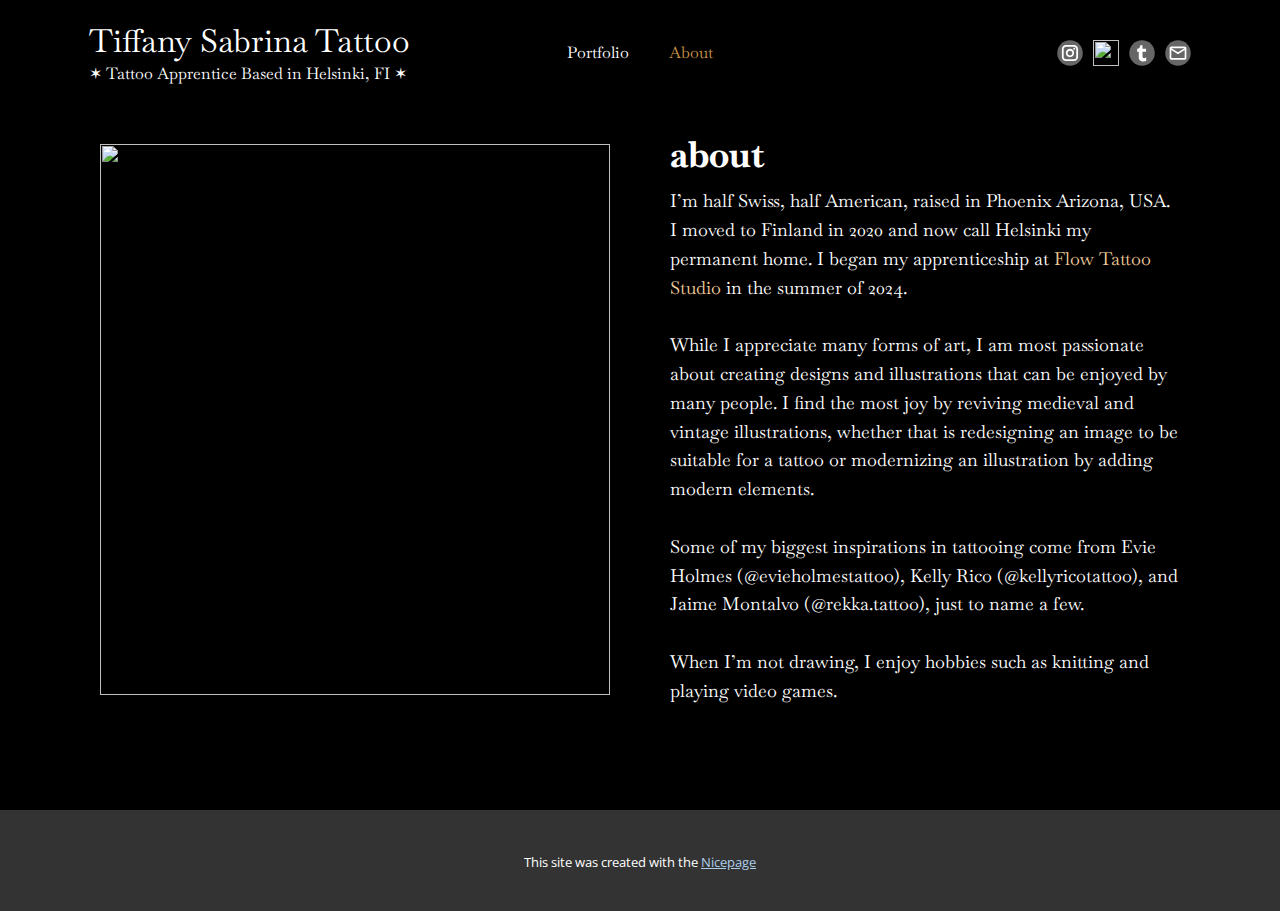
==== About.html @ 3d60800a "Add files via upload" ====
<!DOCTYPE html>
<html style="font-size: 16px;" lang="en"><head>
    <meta name="viewport" content="width=device-width, initial-scale=1.0">
    <meta charset="utf-8">
    <meta name="keywords" content="">
    <meta name="description" content="">
    <title>About</title>
    <link rel="stylesheet" href="nicepage.css" media="screen">
<link rel="stylesheet" href="About.css" media="screen">
    <script class="u-script" type="text/javascript" src="jquery.js" defer=""></script>
    <script class="u-script" type="text/javascript" src="nicepage.js" defer=""></script>
    <meta name="generator" content="Nicepage 7.0.3, nicepage.com">
    <link id="u-theme-google-font" rel="stylesheet" href="https://fonts.googleapis.com/css?family=Roboto:100,100i,300,300i,400,400i,500,500i,700,700i,900,900i|Open+Sans:300,300i,400,400i,500,500i,600,600i,700,700i,800,800i">
    <link id="u-page-google-font" rel="stylesheet" href="https://fonts.googleapis.com/css?family=Baskervville:400,400i">
    
    
    
    <script type="application/ld+json">{
		"@context": "http://schema.org",
		"@type": "Organization",
		"name": "",
		"sameAs": [
				"https://www.instagram.com/tiffanysabrinatattoo/",
				"https://www.tiktok.com/@tiffanysabrinatattoo?is_from_webapp=1&sender_device=pc",
				"https://tiffanysabrinatattoo.tumblr.com/",
				"mailto:tiffanysabrinatattoo@gmail.com"
		]
}</script>
    <meta name="theme-color" content="#478ac9">
    <meta property="og:title" content="About">
    <meta property="og:type" content="website">
  <meta data-intl-tel-input-cdn-path="intlTelInput/"></head>
  <body data-path-to-root="./" data-include-products="false" class="u-body u-xl-mode" data-lang="en"><header class="u-clearfix u-header" id="sec-0a87"><div class="u-clearfix u-sheet u-sheet-1">
        <h3 class="u-custom-font u-headline u-text u-text-1">
          <a href="/" style="font-size: 2rem;">Tiffany Sabrina Tattoo</a>
        </h3>
        <p class="u-custom-font u-text u-text-default u-text-2"> ✶ Tattoo Apprentice Based in Helsinki, FI ✶</p>
        <nav class="u-align-left u-menu u-menu-one-level u-offcanvas u-menu-1">
          <div class="menu-collapse u-custom-font" style="font-family: Baskervville;">
            <a class="u-button-style u-custom-text-active-color u-custom-text-hover-color u-hamburger-link u-nav-link u-hamburger-link-1" href="#">
              <svg class="u-svg-link" preserveAspectRatio="xMidYMin slice" viewBox="0 0 302 302" style=""><use xlink:href="#svg-bc4f"></use></svg>
              <svg xmlns="http://www.w3.org/2000/svg" xmlns:xlink="http://www.w3.org/1999/xlink" version="1.1" id="svg-bc4f" x="0px" y="0px" viewBox="0 0 302 302" style="enable-background:new 0 0 302 302;" xml:space="preserve" class="u-svg-content"><g><rect y="36" width="302" height="30"></rect><rect y="236" width="302" height="30"></rect><rect y="136" width="302" height="30"></rect>
</g><g></g><g></g><g></g><g></g><g></g><g></g><g></g><g></g><g></g><g></g><g></g><g></g><g></g><g></g><g></g></svg>
            </a>
          </div>
          <div class="u-custom-menu u-nav-container">
            <ul class="u-custom-font u-nav u-unstyled u-nav-1"><li class="u-nav-item"><a class="u-button-style u-nav-link u-text-active-custom-color-1 u-text-hover-custom-color-2" href="./" style="padding: 10px 20px;">Portfolio</a>
</li><li class="u-nav-item"><a class="u-button-style u-nav-link u-text-active-custom-color-1 u-text-hover-custom-color-2" href="About.html" style="padding: 10px 20px;">About</a>
</li></ul>
          </div>
          <div class="u-custom-menu u-nav-container-collapse">
            <div class="u-align-center u-black u-container-align-center u-container-style u-inner-container-layout u-opacity u-opacity-95 u-sidenav">
              <div class="u-inner-container-layout u-sidenav-overflow">
                <div class="u-menu-close"></div>
                <ul class="u-align-center u-nav u-popupmenu-items u-unstyled u-nav-2"><li class="u-nav-item"><a class="u-button-style u-nav-link" href="./">Portfolio</a>
</li><li class="u-nav-item"><a class="u-button-style u-nav-link" href="About.html">About</a>
</li></ul>
              </div>
            </div>
            <div class="u-black u-menu-overlay u-opacity u-opacity-70"></div>
          </div>
        </nav>
        <div class="u-social-icons u-spacing-10 u-social-icons-1">
          <a class="u-social-url" title="instagram" target="_blank" href="https://www.instagram.com/tiffanysabrinatattoo/"><span class="u-icon u-social-icon u-social-instagram u-text-grey-60"><svg class="u-svg-link" preserveAspectRatio="xMidYMin slice" viewBox="0 0 112 112" style=""><use xlink:href="#svg-dcf7"></use></svg><svg class="u-svg-content" viewBox="0 0 112 112" x="0" y="0" id="svg-dcf7"><circle fill="currentColor" cx="56.1" cy="56.1" r="55"></circle><path fill="#FFFFFF" d="M55.9,38.2c-9.9,0-17.9,8-17.9,17.9C38,66,46,74,55.9,74c9.9,0,17.9-8,17.9-17.9C73.8,46.2,65.8,38.2,55.9,38.2
      z M55.9,66.4c-5.7,0-10.3-4.6-10.3-10.3c-0.1-5.7,4.6-10.3,10.3-10.3c5.7,0,10.3,4.6,10.3,10.3C66.2,61.8,61.6,66.4,55.9,66.4z"></path><path fill="#FFFFFF" d="M74.3,33.5c-2.3,0-4.2,1.9-4.2,4.2s1.9,4.2,4.2,4.2s4.2-1.9,4.2-4.2S76.6,33.5,74.3,33.5z"></path><path fill="#FFFFFF" d="M73.1,21.3H38.6c-9.7,0-17.5,7.9-17.5,17.5v34.5c0,9.7,7.9,17.6,17.5,17.6h34.5c9.7,0,17.5-7.9,17.5-17.5V38.8
      C90.6,29.1,82.7,21.3,73.1,21.3z M83,73.3c0,5.5-4.5,9.9-9.9,9.9H38.6c-5.5,0-9.9-4.5-9.9-9.9V38.8c0-5.5,4.5-9.9,9.9-9.9h34.5
      c5.5,0,9.9,4.5,9.9,9.9V73.3z"></path></svg></span>
          </a>
          <a class="u-social-url" title="tiktok" target="_blank" href="https://www.tiktok.com/@tiffanysabrinatattoo?is_from_webapp=1&amp;sender_device=pc"><span class="u-file-icon u-icon u-social-icon u-social-twitter u-text-grey-60 u-icon-2"><img src="images/98ae0507b43479a19a66a7750b26e8f1-dc919d72.png" alt=""></span>
          </a>
          <a class="u-social-url" target="_blank" data-type="Tumblr" title="tumblr" href="https://tiffanysabrinatattoo.tumblr.com/"><span class="u-icon u-social-icon u-social-tumblr u-text-grey-60 u-icon-3"><svg class="u-svg-link" preserveAspectRatio="xMidYMin slice" viewBox="0 0 112 112" style=""><use xlink:href="#svg-47e9"></use></svg><svg class="u-svg-content" viewBox="0 0 112 112" x="0" y="0" id="svg-47e9"><circle fill="currentColor" cx="56.1" cy="56.1" r="55"></circle><path fill="#FFFFFF" class="st1" d="M74.1,90.3c-3.8,1.2-7.6,1.9-11.5,2c-3,0-6-0.3-8.8-1.1C46.9,89.5,43,85,42.1,77.5v-1c0-0.4,0-9.3-0.1-26.4
      h-7.1V38c1.4,0.1,2.8,0,4.2-0.7c4.9-2.1,7.8-6,8.8-11.6c0-0.3,0.1-0.6,0.2-0.9c0-0.7,0.1-1.3,0.3-1.9h9.7V38h15.5v12.1H58.2v19
      c0,1.8,0.2,3.7,0.5,5.5c0.1,0.4,0.4,0.9,0.7,1.2c2.4,2.2,5.3,2.9,8.7,1.9c1.8-0.6,3.8-1.1,6-1.8V90.3z"></path></svg></span>
          </a>
          <a class="u-social-url" target="_blank" data-type="Email" title="Email" href="mailto:tiffanysabrinatattoo@gmail.com"><span class="u-icon u-social-email u-social-icon u-text-grey-60 u-icon-4"><svg class="u-svg-link" preserveAspectRatio="xMidYMin slice" viewBox="0 0 112 112" style=""><use xlink:href="#svg-846f"></use></svg><svg class="u-svg-content" viewBox="0 0 112 112" x="0" y="0" id="svg-846f"><circle fill="currentColor" cx="56.1" cy="56.1" r="55"></circle><path id="path3864" fill="#FFFFFF" d="M27.2,28h57.6c4,0,7.2,3.2,7.2,7.2l0,0v42.7c0,3.9-3.2,7.2-7.2,7.2l0,0H27.2
	c-4,0-7.2-3.2-7.2-7.2V35.2C20,31.1,23.2,28,27.2,28 M56,52.9l28.8-17.8H27.2L56,52.9 M27.2,77.7h57.6V43.5L56,61.3L27.2,43.5V77.7z
	"></path></svg></span>
          </a>
        </div>
      </div></header>
    <section class="u-clearfix u-container-align-left u-section-1" id="sec-3297">
      <div class="u-clearfix u-sheet u-sheet-1">
        <div class="data-layout-selected u-clearfix u-expanded-width u-layout-wrap u-layout-wrap-1">
          <div class="u-layout">
            <div class="u-layout-row">
              <div class="u-container-style u-layout-cell u-size-30 u-layout-cell-1">
                <div class="u-container-layout u-container-layout-1">
                  <img class="u-expanded-width u-image u-image-default u-image-1" src="images/screenshot-2024-04-04-at-12.43.45.png" alt="" data-image-width="1156" data-image-height="1214">
                </div>
              </div>
              <div class="u-container-style u-layout-cell u-size-30 u-layout-cell-2">
                <div class="u-container-layout u-container-layout-2">
                  <h4 class="u-custom-font u-text u-text-default u-text-1">about</h4>
                  <p class="u-align-left u-custom-font u-text u-text-default u-text-2"> I’m half Swiss, half American, raised in Phoenix Arizona, USA. I moved to Finland in&nbsp;2020&nbsp;and now call Helsinki my permanent home. I began my apprenticeship at <a href="https://flowtattoo.fi/koti" class="u-active-none u-border-none u-btn u-button-link u-button-style u-hover-none u-none u-text-custom-color-2 u-btn-1" target="_blank">Flow Tattoo Studio</a> in the summer of 2024.<br>
                    <br>While I appreciate many forms of art, I am most passionate about creating designs and illustrations that can be enjoyed by many people. I find the most joy by reviving medieval and vintage illustrations, whether that is redesigning an image to be suitable for a tattoo or modernizing an illustration by adding modern elements.<br>
                    <br>Some of my biggest inspirations in tattooing come from Evie Holmes (@evieholmestattoo), Kelly Rico (@kellyricotattoo), and Jaime Montalvo (@rekka.tattoo), just to name a few.&nbsp;<br>
                    <br>When I’m not drawing, I enjoy hobbies such as knitting and playing video games.&nbsp;<br>
                  </p>
                </div>
              </div>
            </div>
          </div>
        </div>
      </div>
    </section>
    
    
    
    
    <section class="u-backlink u-clearfix u-grey-80">
      <p class="u-text">
        <span>This site was created with the </span>
        <a class="u-link" href="https://nicepage.com/" target="_blank" rel="nofollow">
          <span>Nicepage</span>
        </a>
      </p>
    </section>
  
</body></html>
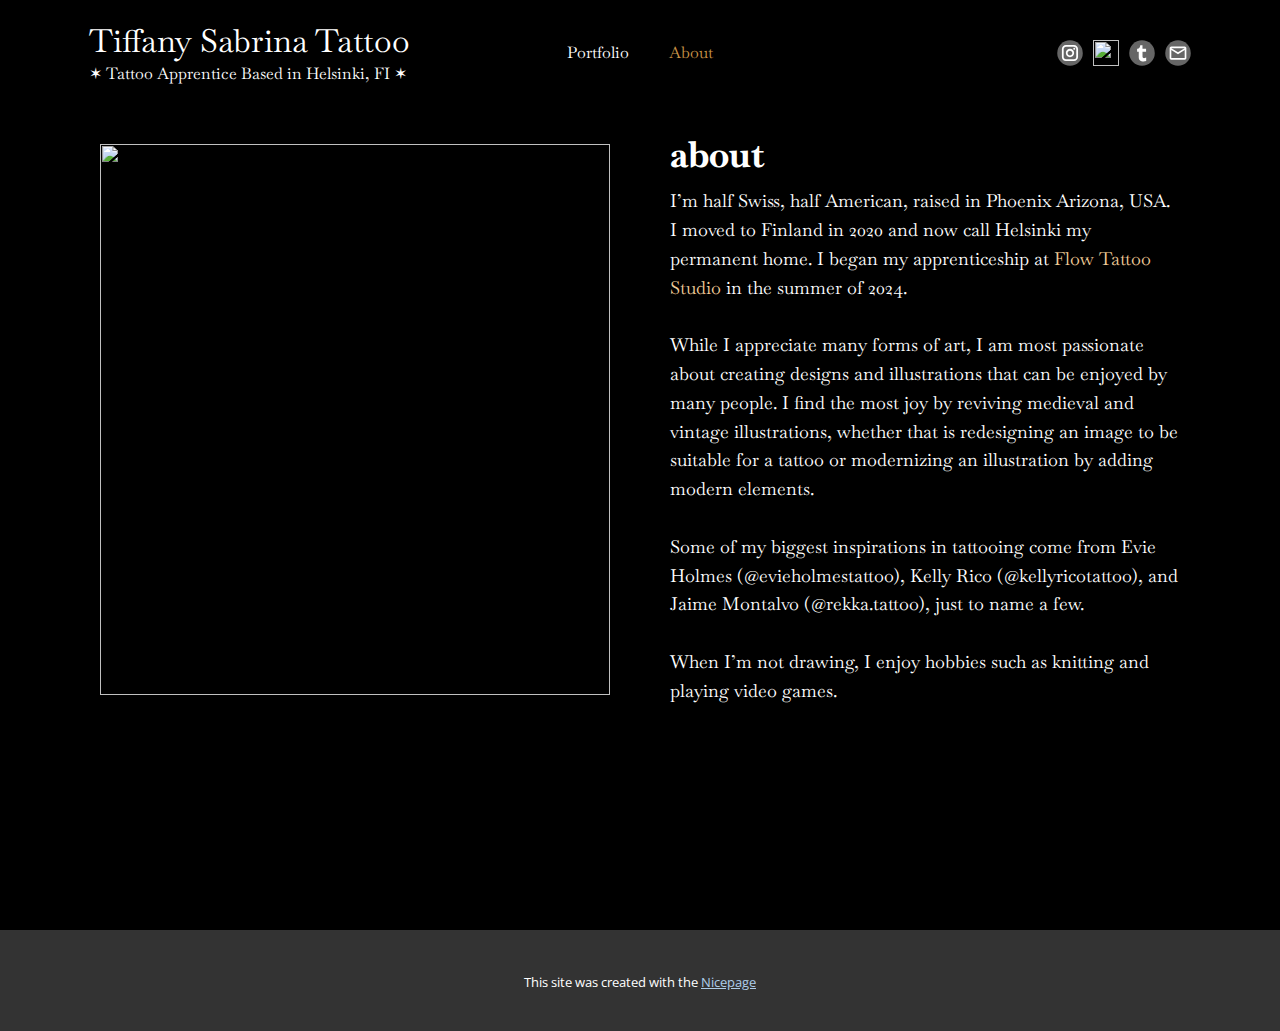
==== commit ab9ef187: "Add files via upload" ====
--- a/About.html
+++ b/About.html
@@ -106,7 +106,7 @@
     
     
     
-    
+    <footer class="u-align-center u-black u-clearfix u-footer u-footer" id="sec-3cf7"><div class="u-clearfix u-sheet u-sheet-1"></div></footer>
     <section class="u-backlink u-clearfix u-grey-80">
       <p class="u-text">
         <span>This site was created with the </span>
--- a/nicepage.css
+++ b/nicepage.css
@@ -44677,11 +44677,6 @@
 .u-footer .u-sheet-1 {
   min-height: 120px;
 }
-
-.u-footer .u-text-1 {
-  width: 417px;
-  margin: 49px auto;
-}
 @media (max-width: 1199px) {
   .u-footer .u-sheet-1 {
     min-height: 99px;
@@ -44700,10 +44695,6 @@
 @media (max-width: 575px) {
   .u-footer .u-sheet-1 {
     min-height: 36px;
-  }
-
-  .u-footer .u-text-1 {
-    width: 340px;
   }
 }
 
